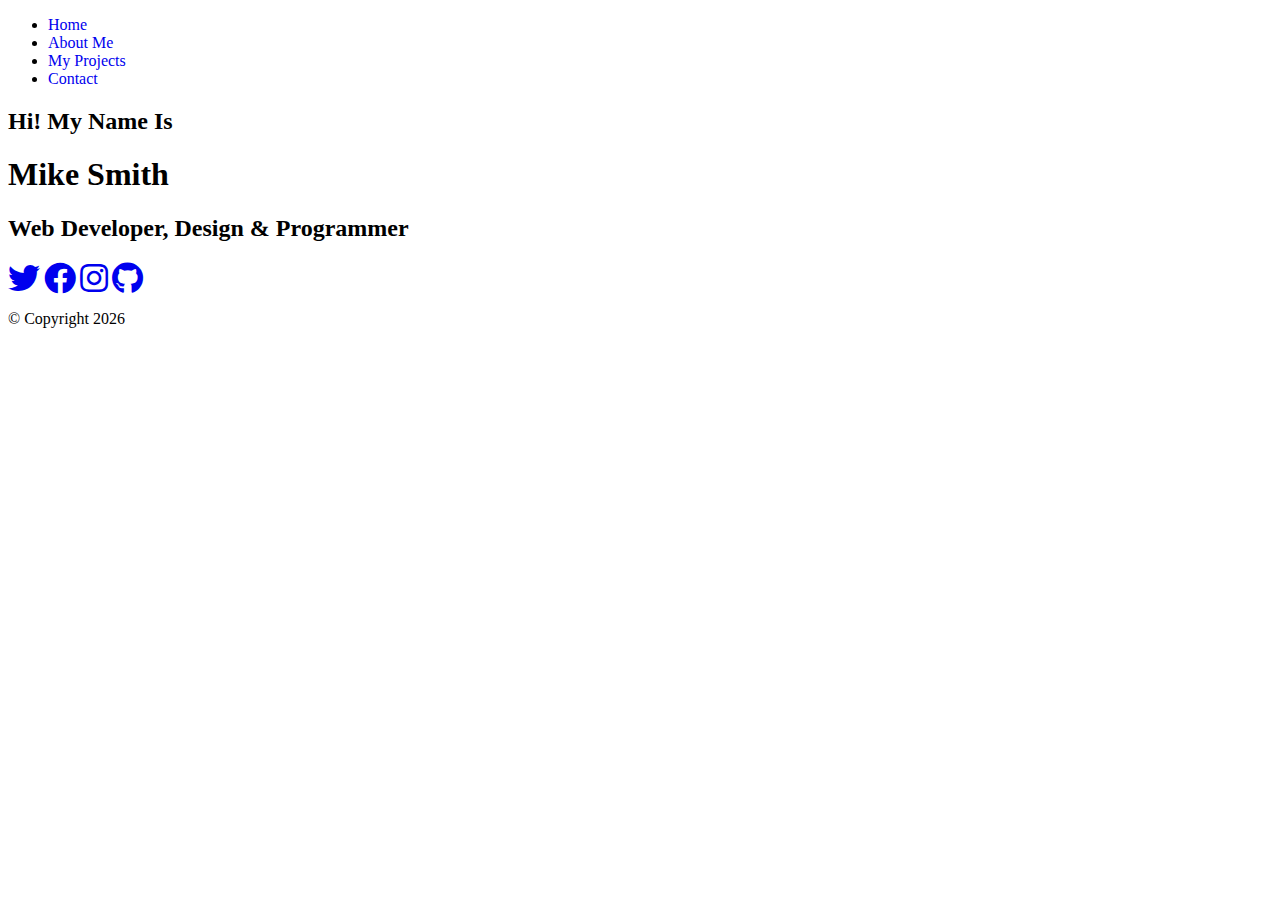
==== index.html @ 42a79116 "project started" ====
<!DOCTYPE html>
<html lang="en">

<head>
    <meta charset="UTF-8">
    <meta name="viewport" content="width=device-width, initial-scale=1.0">
    <title>Porfolio SCSS</title>

    <!-- Font Awesome 5  -->
    <link rel="stylesheet" href="https://cdnjs.cloudflare.com/ajax/libs/font-awesome/5.14.0/css/all.min.css">
    <!-- Main CSS  -->
    <link rel="stylesheet" href="src/css/main.css">
</head>

<body>
    <!-- Header Start  -->
    <header>
        <div class="menu__btn">
            <span class="menu__btn__burger"></span>
        </div>

        <nav class="nav">
            <ul class="menu__nav">
                <li class="menu__nav__item active">
                    <a href="index.html" class="menu__nav__link">
                        Home
                    </a>
                </li>
                <li class="menu__nav__item">
                    <a href="about.html" class="menu__nav__link">
                        About Me
                    </a>
                </li>
                <li class="menu__nav__item">
                    <a href="projects.html" class="menu__nav__link">
                        My Projects
                    </a>
                </li>
                <li class="menu__nav__item">
                    <a href="contact.html" class="menu__nav__link">
                        Contact
                    </a>
                </li>
            </ul>
        </nav>
    </header>
    <!--/. Header End  -->

    <!-- Main Start  -->
    <main>
        <section class="home">
            <h2>Hi! My Name Is</h2>
            <h1 class="home__name">
                Mike <span class="home__name__last">Smith</span>
            </h1>
            <h2>
                Web Developer, Design & Programmer
            </h2>

            <div class="social-icons">
                <a href="#">
                    <i class="fab fa-twitter fa-2x"></i>
                </a>
                <a href="#">
                    <i class="fab fa-facebook fa-2x"></i>
                </a>
                <a href="#">
                    <i class="fab fa-instagram fa-2x"></i>
                </a>
                <a href="#">
                    <i class="fab fa-github fa-2x"></i>
                </a>
            </div>
        </section>
    </main>
    <!--/. Main End  -->

    <!-- Footer Start  -->
    <footer>
        <p>&copy; Copyright <script>
                document.write(new Date().getFullYear());
            </script>
        </p>
    </footer>
    <!--/. Footer End  -->

</body>

</html>
---- src/css/main.css ----
a {
  text-decoration: none;
}
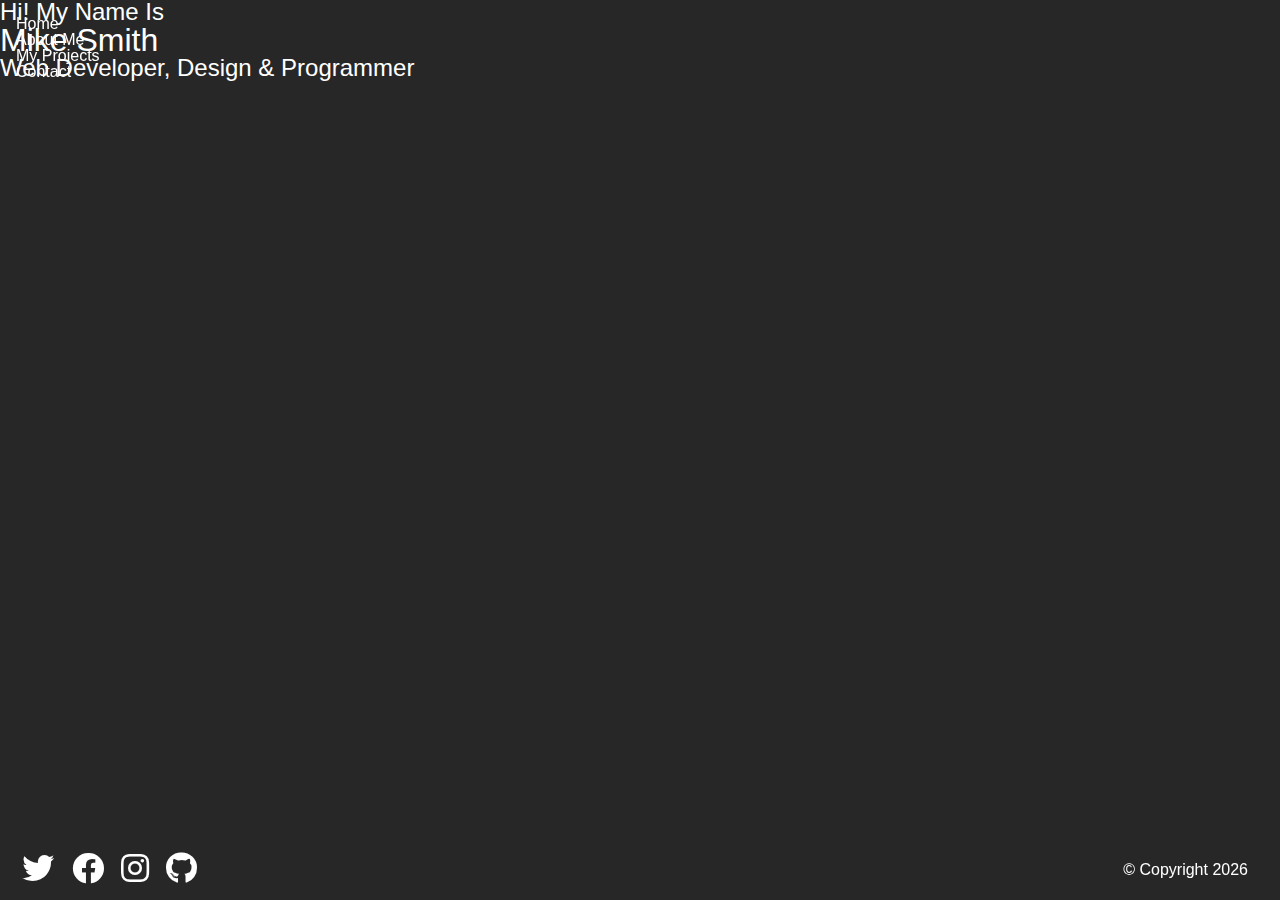
==== commit 2136cff4: "update confiq scss" ====
--- a/index.html
+++ b/index.html
@@ -57,7 +57,7 @@
                 Web Developer, Design & Programmer
             </h2>
 
-            <div class="social-icons">
+            <div class="social__icons">
                 <a href="#">
                     <i class="fab fa-twitter fa-2x"></i>
                 </a>
--- a/src/css/main.css
+++ b/src/css/main.css
@@ -1,3 +1,67 @@
+* {
+  box-sizing: border-box;
+  margin: 0;
+  padding: 0;
+}
+
 a {
   text-decoration: none;
 }
+
+li {
+  list-style-type: none;
+}
+
+body {
+  background-color: #272727;
+  color: #fff;
+  height: 100vh;
+  font-family: 'Segoe UI', Tahoma, Geneva, Verdana, sans-serif;
+  line-height: 1;
+}
+
+h1,
+h2,
+h3 {
+  font-weight: 500;
+}
+
+a {
+  color: #fff;
+}
+
+header {
+  position: fixed;
+  z-index: 1000;
+  width: 100%;
+  padding: 1rem;
+}
+
+main {
+  height: 100%;
+  width: 100%;
+}
+
+main .social__icons {
+  position: fixed;
+  bottom: 1rem;
+  left: 1rem;
+}
+
+main .social__icons a {
+  padding: 0.4rem;
+}
+
+main .social__icons a:hover {
+  color: #ff652f;
+}
+
+footer {
+  font-size: 1rem;
+  position: fixed;
+  bottom: 0.4rem;
+  right: 1rem;
+  text-align: right;
+  padding: 1rem;
+  color: #fff;
+}
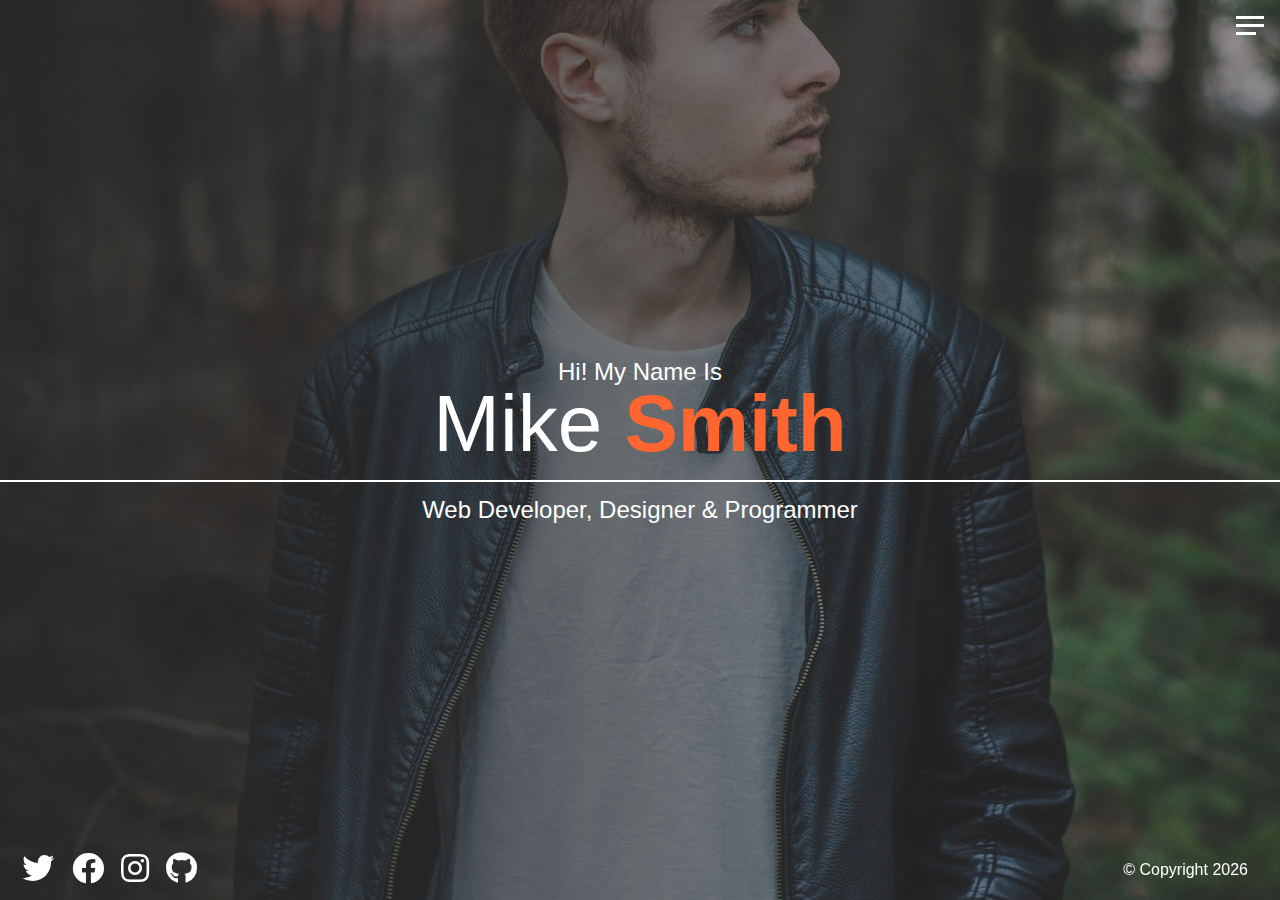
==== commit 2ab69a52: "complete home page and hamburger" ====
--- a/index.html
+++ b/index.html
@@ -54,7 +54,7 @@
                 Mike <span class="home__name__last">Smith</span>
             </h1>
             <h2>
-                Web Developer, Design & Programmer
+                Web Developer, Designer & Programmer
             </h2>
 
             <div class="social__icons">
@@ -84,6 +84,8 @@
     </footer>
     <!--/. Footer End  -->
 
+    <!-- Main JS  -->
+    <script src="src/js/main.js"></script>
 </body>
 
 </html>--- a/src/css/main.css
+++ b/src/css/main.css
@@ -10,6 +10,158 @@
 
 li {
   list-style-type: none;
+}
+
+.home {
+  height: 100%;
+  padding-top: 40vh;
+  overflow: hidden;
+  align-items: center;
+  text-align: center;
+  background: linear-gradient(to right, rgba(39, 39, 39, 0.9), rgba(39, 39, 39, 0.3)), url(../images/model-1.jpg);
+  background-size: cover;
+  background-position: center;
+  background-repeat: no-repeat;
+}
+
+.home__name {
+  font-size: 5rem;
+  padding-bottom: 1rem;
+  margin-bottom: 1rem;
+  border-bottom: 2px solid #fff;
+}
+
+.home__name__last {
+  color: #ff652f;
+  font-weight: 700;
+}
+
+.menu__btn {
+  position: absolute;
+  z-index: 1;
+  right: 1rem;
+  top: 1rem;
+  height: 20px;
+  width: 28px;
+  cursor: pointer;
+  transition: all 0.4s ease-in-out;
+}
+
+.menu__btn__burger {
+  position: absolute;
+  right: 0;
+  top: 0.5rem;
+  width: 28px;
+  height: 3px;
+  background-color: #fff;
+  transition: all 0.4s ease-in-out;
+}
+
+.menu__btn__burger::before {
+  content: '';
+  position: absolute;
+  top: -8px;
+  width: 28px;
+  height: 3px;
+  background-color: #fff;
+  transition: all 0.4s ease-in-out;
+}
+
+.menu__btn__burger::after {
+  content: '';
+  position: absolute;
+  top: 8px;
+  width: 20px;
+  height: 3px;
+  background-color: #fff;
+  transition: all 0.4s ease-in-out;
+}
+
+.menu__btn__burger.open {
+  transform: rotate(360deg);
+  background: transparent;
+}
+
+.menu__btn__burger.open::before {
+  transform: rotate(45deg) translate(5px, 8px);
+}
+
+.menu__btn__burger.open::after {
+  width: 28px;
+  transform: rotate(-45deg) translate(3px, -7px);
+}
+
+.nav {
+  position: fixed;
+  top: 0;
+  left: 0;
+  width: 100vw;
+  opacity: 0.98;
+  visibility: hidden;
+}
+
+.nav.open {
+  visibility: visible;
+}
+
+.nav .menu__nav {
+  display: flex;
+  flex-flow: column wrap;
+  align-items: center;
+  justify-content: center;
+  height: 100vh;
+  overflow: hidden;
+  background-color: #272727;
+  list-style-type: none;
+  padding-right: 1rem;
+  transform: translateY(-100%);
+  transition: all 0.4s ease-in-out;
+}
+
+.nav .menu__nav.open {
+  transform: translateY(0);
+}
+
+.nav .menu__nav__item {
+  transform: translateX(100vw);
+  transition: all 0.4s ease-in-out;
+}
+
+.nav .menu__nav__item.open {
+  transform: translateX(0);
+}
+
+.nav .menu__nav__item.active > a {
+  color: #ff652f;
+}
+
+.nav .menu__nav__link {
+  display: inline-block;
+  font-size: 2rem;
+  text-transform: uppercase;
+  padding: 2rem 0;
+  font-weight: 400;
+  transition: all 0.4s ease-in-out;
+}
+
+.nav .menu__nav__link:hover {
+  color: #ff652f;
+}
+
+.menu__nav__item:nth-child(1) {
+  transition-delay: 0.25s;
+}
+
+.menu__nav__item:nth-child(2) {
+  transition-delay: 0.35s;
+}
+
+.menu__nav__item:nth-child(3) {
+  transition-delay: 0.45s;
+}
+
+.menu__nav__item:nth-child(4) {
+  transition-delay: 0.55s;
 }
 
 body {
@@ -50,6 +202,7 @@
 
 main .social__icons a {
   padding: 0.4rem;
+  transition: all 0.4s ease-in-out;
 }
 
 main .social__icons a:hover {
